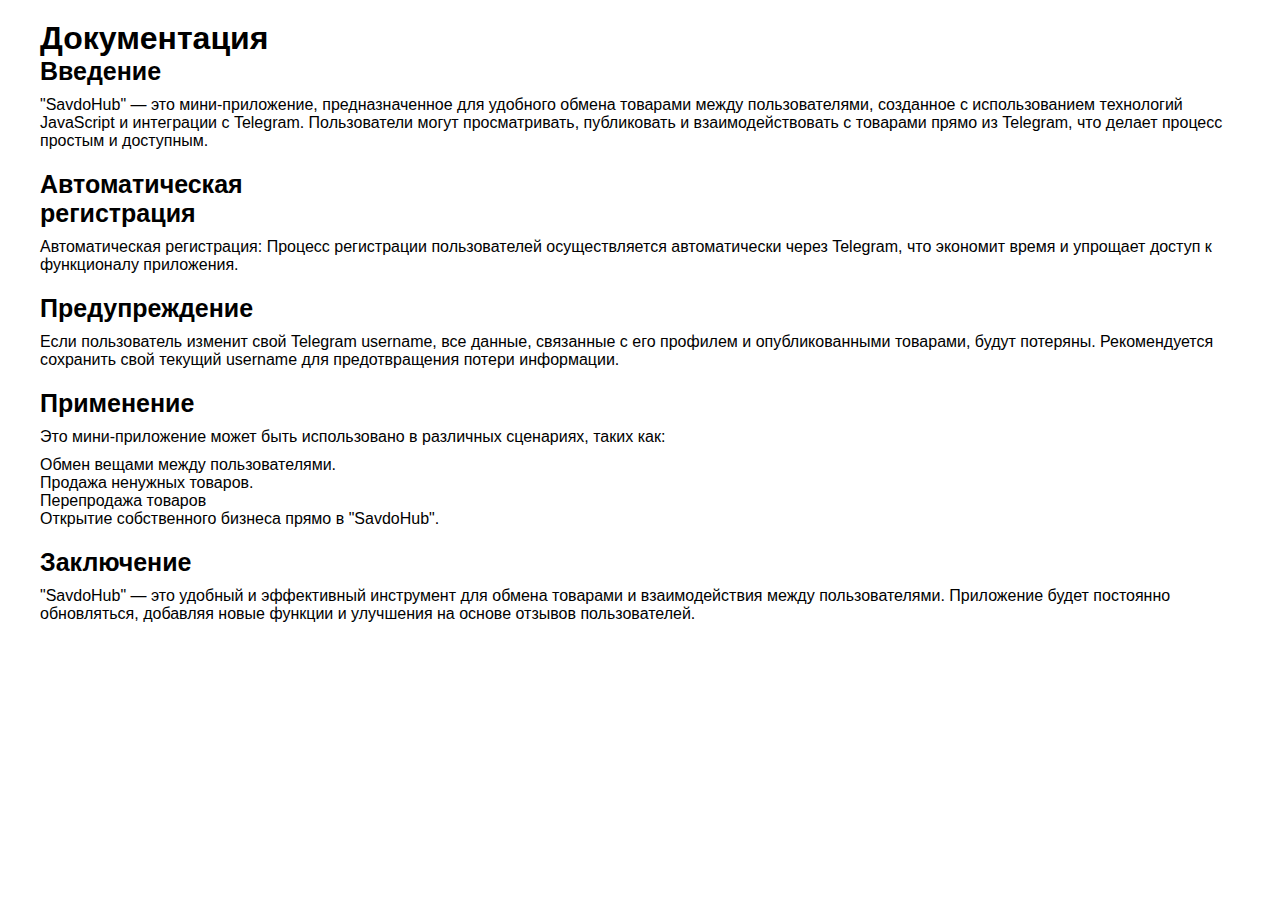
==== docs.html @ e89f9802 "update style app" ====
<!DOCTYPE html>
<html lang="en">

<head>
    <meta charset="UTF-8">
    <meta name="viewport" content="width=device-width, initial-scale=1.0">
    <title>Document</title>
    <style>
        * {
            margin: 0;
            padding: 0;
            box-sizing: border-box;
            list-style: none;
            text-decoration: none;
            font-family: sans-serif;
        }

        .docs-wrapper {
            display: flex;
            flex-direction: column;
            gap: 20px;
        }

        .top-p {
            display: flex;
            flex-direction: column;
            gap: 10px;
        }

        .top-p h1 {
            width: 100%;
            max-width: 300px;
            font-size: 25px;
        }
        .docs {
            padding: 20px;
            width: 100%;
            max-width: 1240px;
            margin: 0 auto;
        }
    </style>
</head>

<body>
    <div class="docs">
        <h1>Документация</h1>
        <div class="docs-wrapper">
            <div class="top-p">
                <h1>Введение</h1>
                <p>
                    "SavdoHub" — это мини-приложение, предназначенное для удобного обмена товарами между пользователями,
                    созданное с использованием технологий JavaScript и интеграции с Telegram. Пользователи могут
                    просматривать, публиковать и взаимодействовать с товарами прямо из Telegram, что делает процесс
                    простым и доступным.
                </p>
            </div>
            <div class="top-p">
                <h1>Автоматическая регистрация</h1>
                <p>
                    Автоматическая регистрация: Процесс регистрации пользователей осуществляется автоматически через
                    Telegram, что экономит время и упрощает доступ к функционалу приложения.
                </p>
            </div>
            <div class="top-p">
                <h1>Предупреждение</h1>
                <p>
                    Если пользователь изменит свой Telegram username, все данные, связанные с его профилем и
                    опубликованными товарами, будут потеряны. Рекомендуется сохранить свой текущий username для
                    предотвращения потери информации.
                </p>
            </div>
            <div class="top-p">
                <h1>Применение</h1>
                <span>Это мини-приложение может быть использовано в различных сценариях, таких как:</span>
                <ul>
                    <li>Обмен вещами между пользователями.</li>
                    <li>Продажа ненужных товаров.</li>
                    <li>Перепродажа товаров</li>
                    <li>Открытие собственного бизнеса прямо в "SavdoHub".</li>
                </ul>
            </div>
            <div class="top-p">
                <h1>Заключение</h1>
                <p>
                    "SavdoHub" — это удобный и эффективный инструмент для обмена товарами и взаимодействия между
                    пользователями. Приложение будет постоянно обновляться, добавляя новые функции и улучшения на основе
                    отзывов пользователей.
                </p>
            </div>
        </div>
    </div>
</body>

</html>
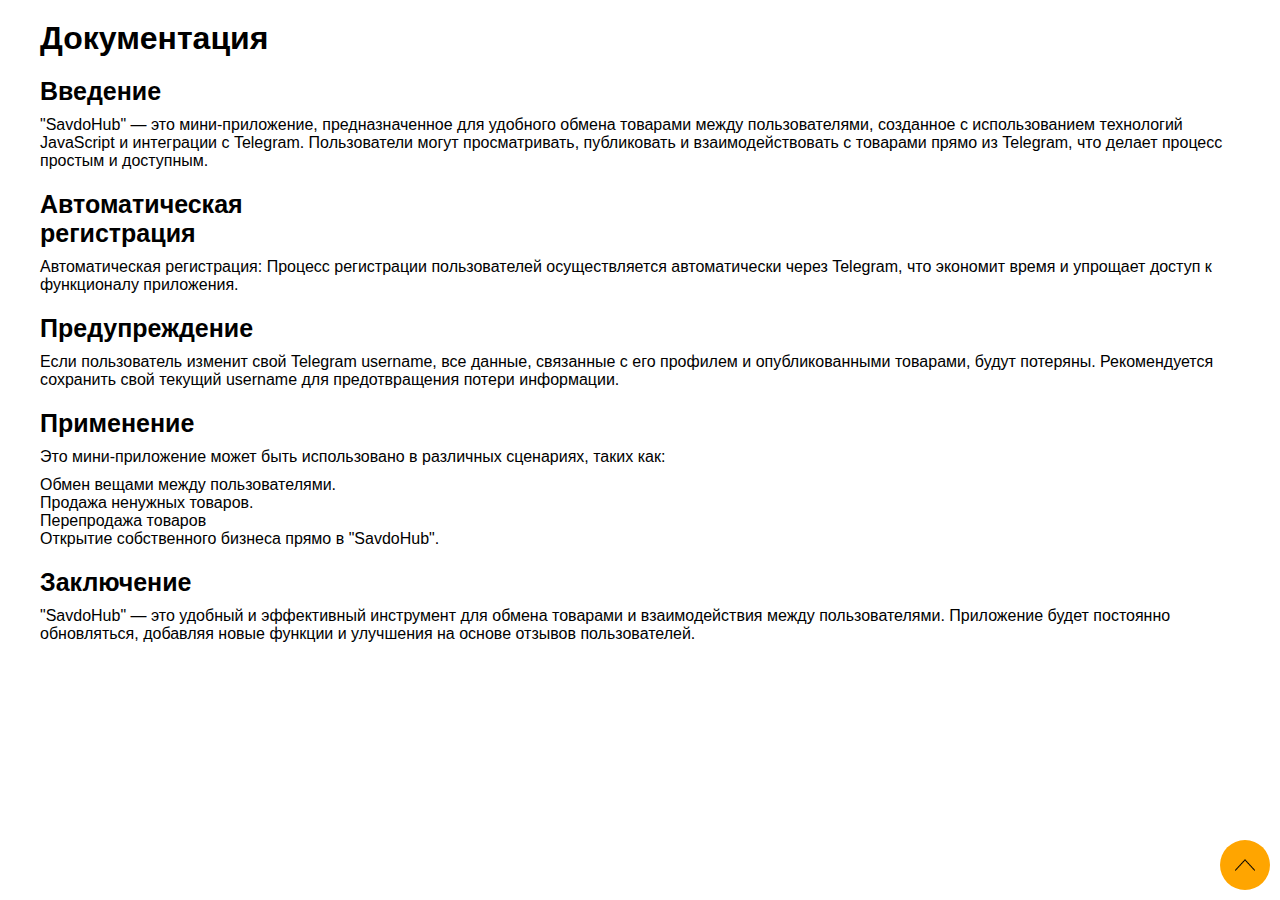
==== commit 6fd6d146: "new" ====
--- a/docs.html
+++ b/docs.html
@@ -15,10 +15,15 @@
             font-family: sans-serif;
         }
 
+        html {
+            background: #fff;
+        }
+
         .docs-wrapper {
             display: flex;
             flex-direction: column;
             gap: 20px;
+            margin-top: 20px;
         }
 
         .top-p {
@@ -38,11 +43,34 @@
             max-width: 1240px;
             margin: 0 auto;
         }
+
+        .scroll-top {
+            width: 50px;
+            height: 50px;
+            font-family: sans-serif;
+            font-size: 25px;
+            font-weight: 600;
+            color: #000;
+            background: orange;
+            border-radius: 50%;
+            border: none;
+            display: flex;
+            align-items: center;
+            justify-content: center;
+            position: fixed;
+            bottom: 10px;
+            right: 10px;
+        }
+        .scroll-top:active {
+            opacity: 0.9;
+            cursor: pointer;
+        }
     </style>
 </head>
 
 <body>
     <div class="docs">
+        <button class="scroll-top"><img width="20px" src="./images/arrow.png" alt=""></button>
         <h1>Документация</h1>
         <div class="docs-wrapper">
             <div class="top-p">
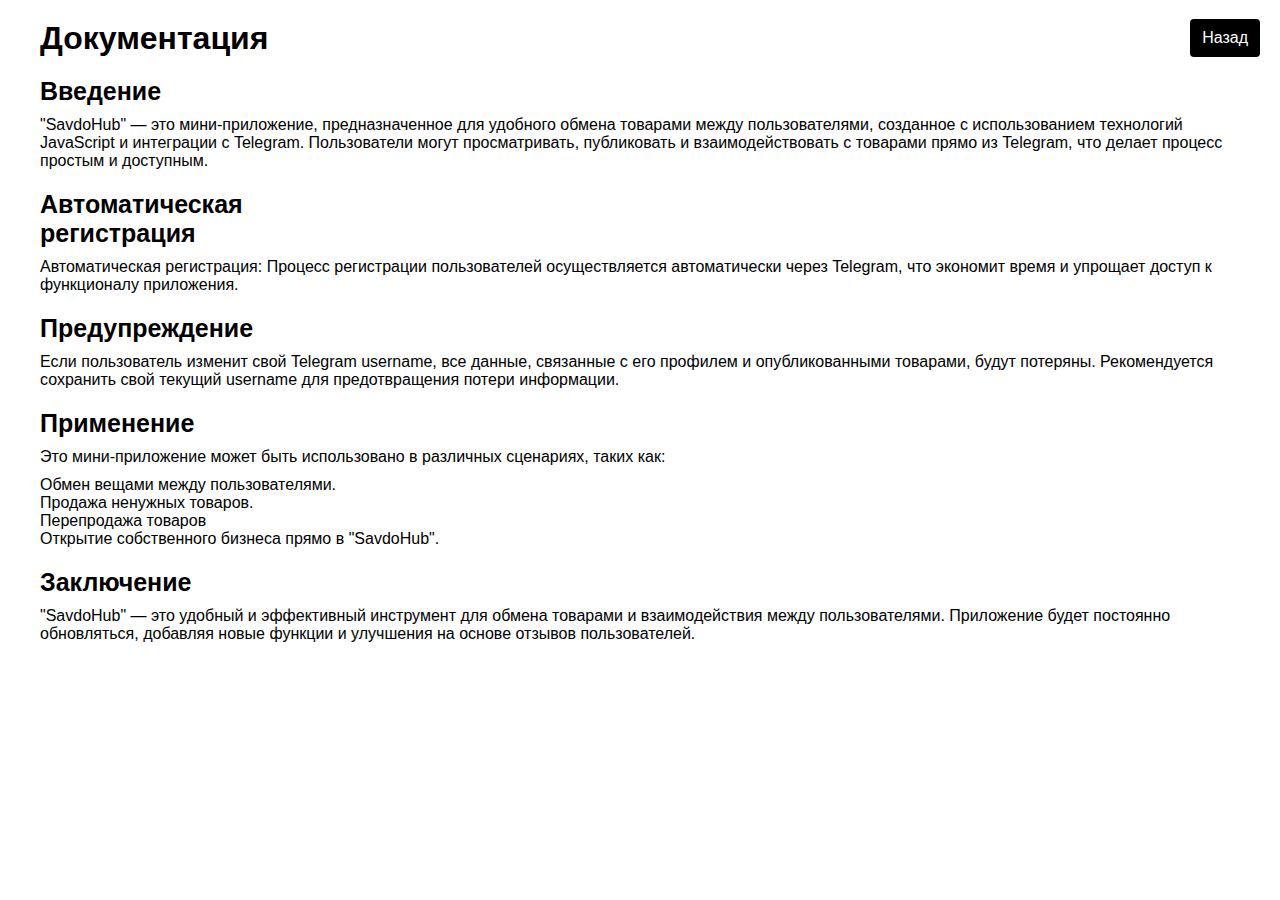
==== commit 7e98abac: "new" ====
--- a/docs.html
+++ b/docs.html
@@ -37,6 +37,7 @@
             max-width: 300px;
             font-size: 25px;
         }
+
         .docs {
             padding: 20px;
             width: 100%;
@@ -61,9 +62,21 @@
             bottom: 10px;
             right: 10px;
         }
+
         .scroll-top:active {
             opacity: 0.9;
             cursor: pointer;
+        }
+
+        .back-btn {
+            background: #000;
+            color: #fff;
+            padding: 10px 12px;
+            cursor: pointer;
+            border-radius: 4px;
+            position: fixed;
+            top: 19px;
+            right: 20px;
         }
     </style>
 </head>
@@ -71,6 +84,7 @@
 <body>
     <div class="docs">
         <button class="scroll-top"><img width="20px" src="./images/arrow.png" alt=""></button>
+        <a href="./index.html" class="back-btn">Назад</a>
         <h1>Документация</h1>
         <div class="docs-wrapper">
             <div class="top-p">
@@ -117,6 +131,30 @@
             </div>
         </div>
     </div>
+
+
+    <script>
+        const scrolTop = document.querySelector('.scroll-top');
+
+        scrolTop.style.display = "none"
+
+        scrolTop.addEventListener('click', () => {
+            window.scrollTo({
+                top: 0,
+                behavior: 'smooth'
+            });
+        });
+
+        window.addEventListener('scroll', ()=> {
+            console.log(Math.round(window.scrollY))
+            if(window.scrollY > 25) {
+                scrolTop.style.display = "block"
+            } else {
+                scrolTop.style.display = "none"
+            }
+        })
+
+    </script>
 </body>
 
 </html>